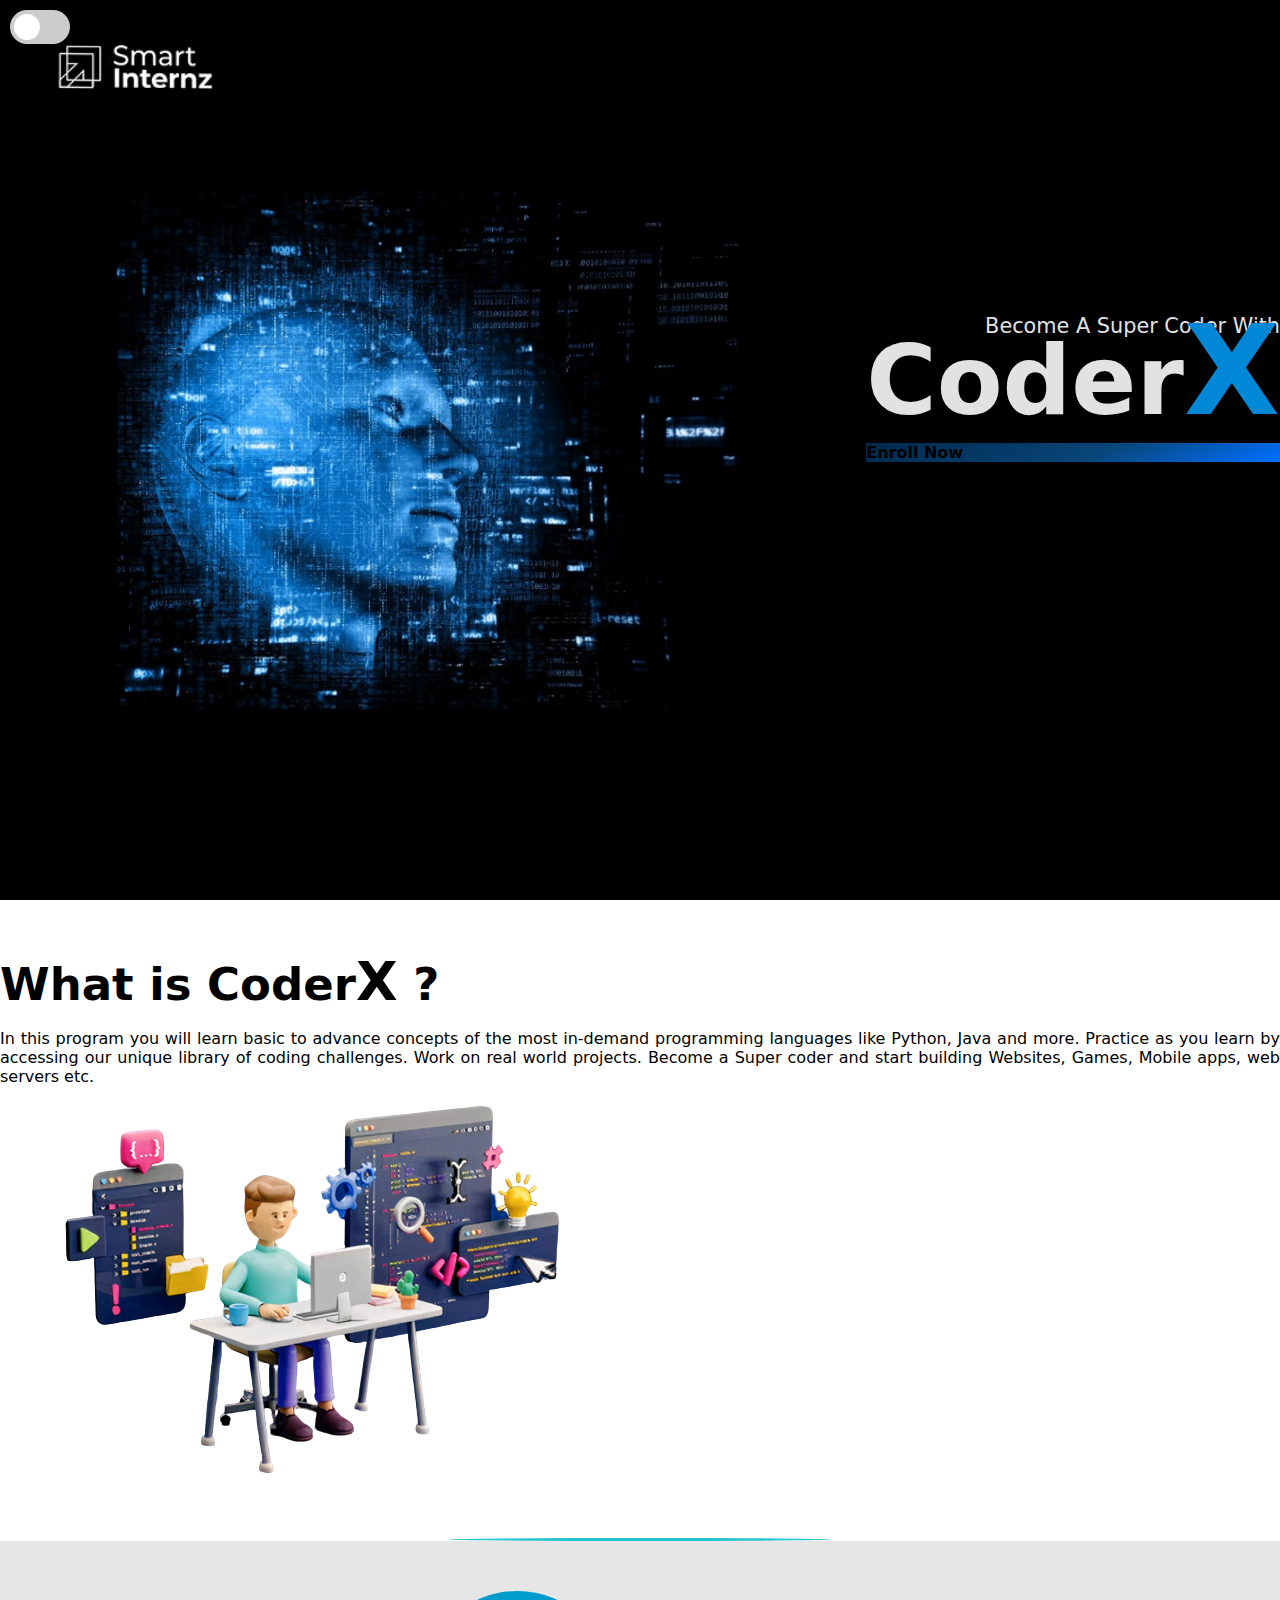
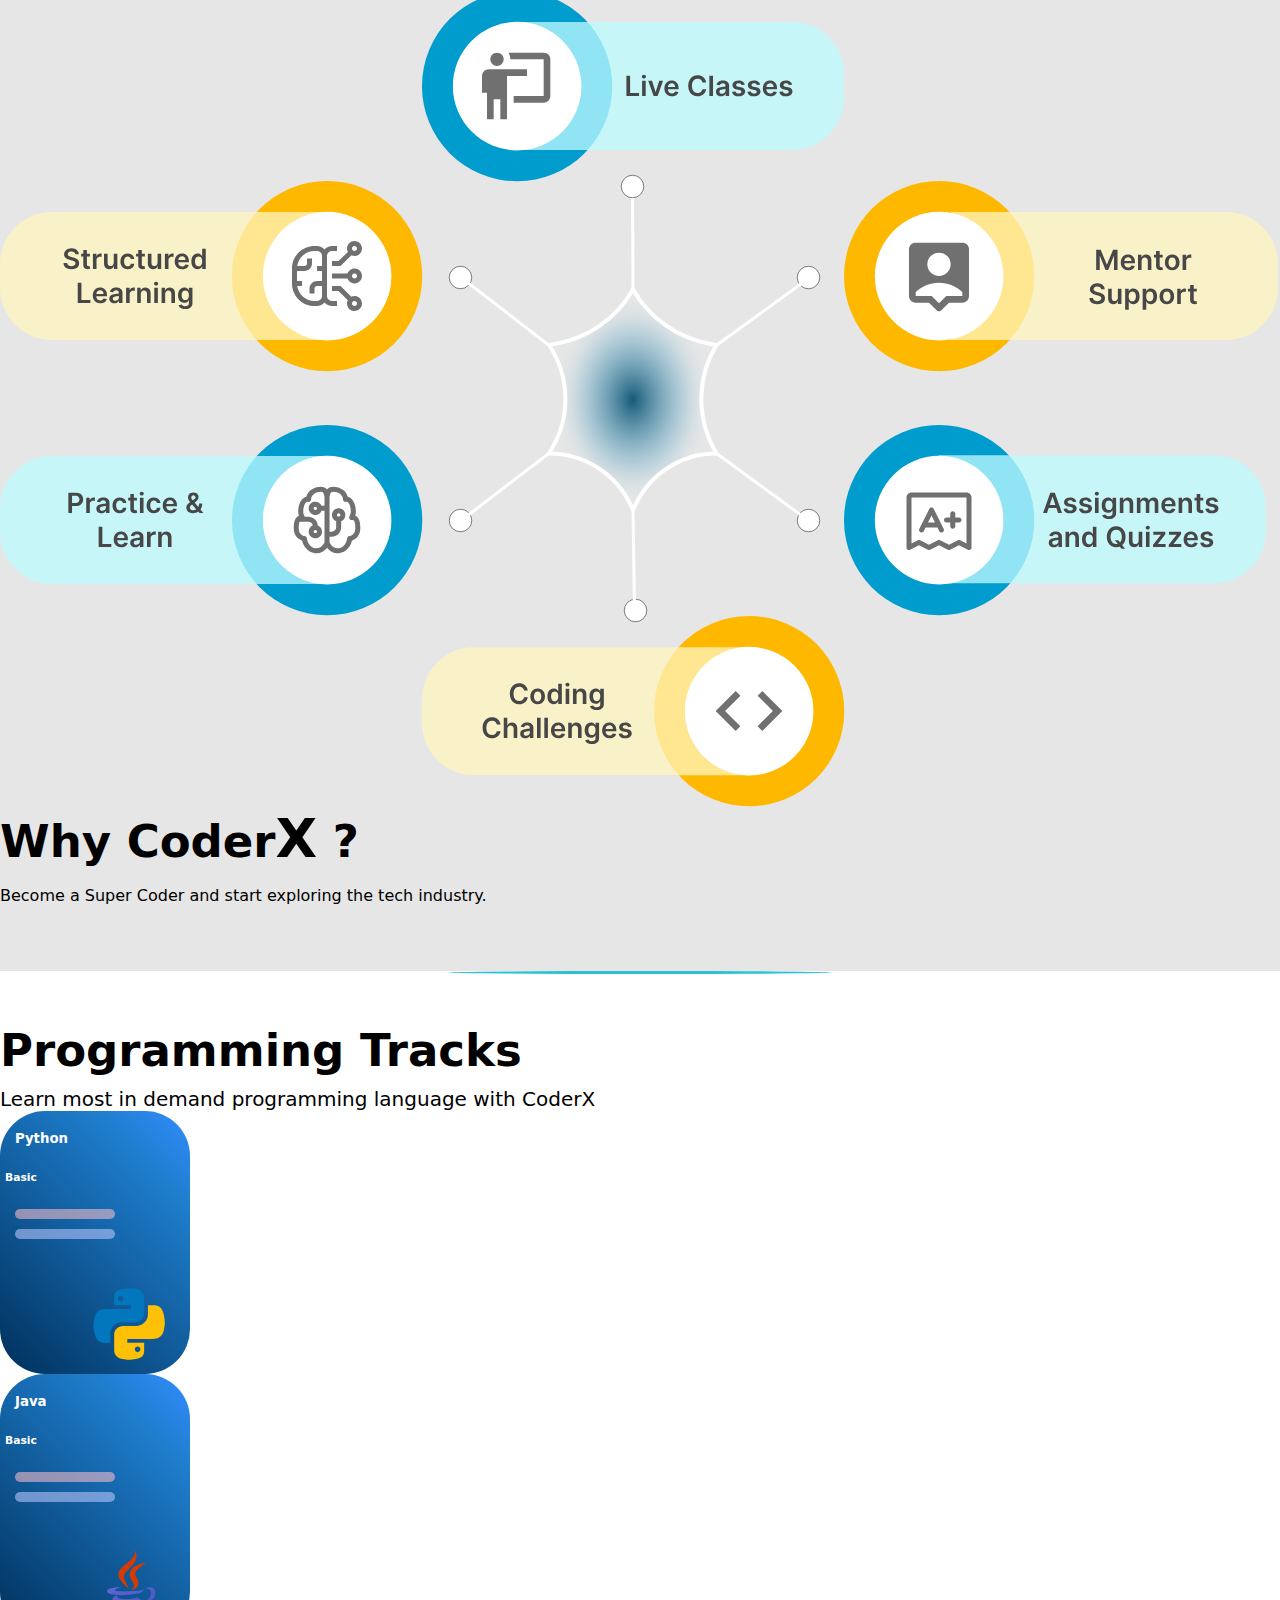
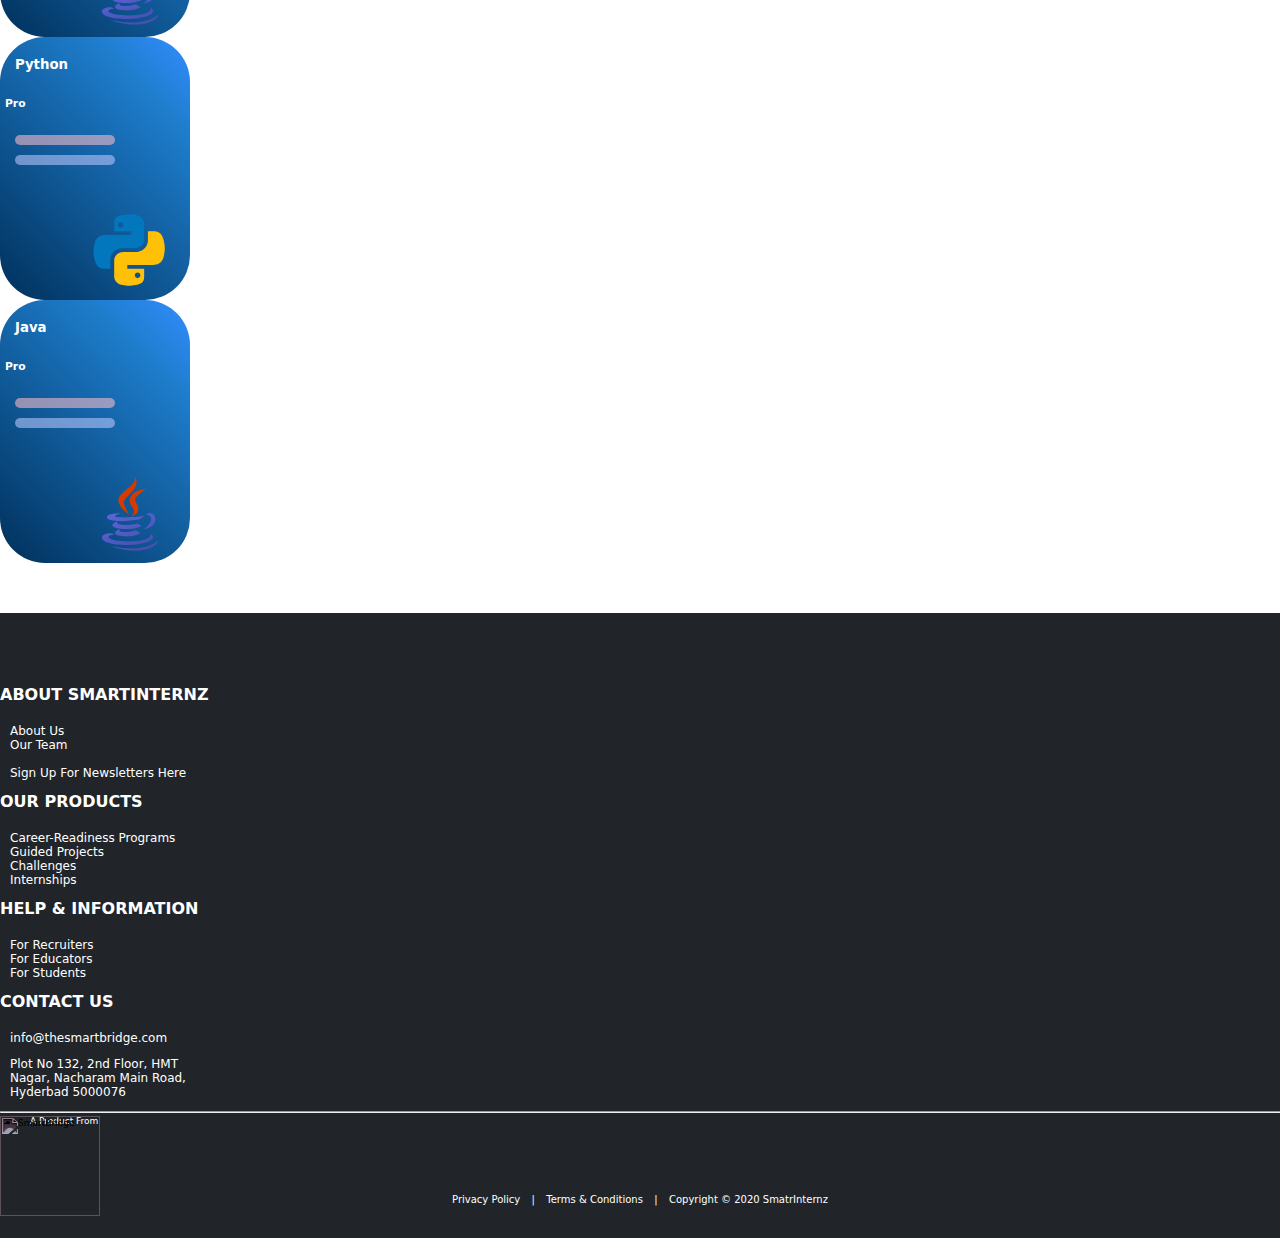
==== index.html @ c9a37583 "changes" ====
<html lang="en" id="theme" data-bs-theme="light">
<head>
    <meta charset="UTF-8">
    <link rel="shortcut icon" type="image/x-icon" href="https://smartinternz.com/assets/smartinternz.ico">

    <meta property="og:title" content="Coder X - SmartInternz" />
    <!-- <meta property="og:url" content="https://smartinternz.com/" /> -->
    <meta property="og:description" content="Project based learning and Remote internship platform">
    <meta property="og:image" content="https://smartinternz.com/assets/smartinternz_thumb.png">
    <meta http-equiv="X-UA-Compatible" content="IE=edge">
    <meta name="viewport" content="width=device-width, initial-scale=1.0">

    <link href="https://cdn.jsdelivr.net/npm/bootstrap@5.3.0-alpha1/dist/css/bootstrap.min.css" rel="stylesheet" integrity="sha384-GLhlTQ8iRABdZLl6O3oVMWSktQOp6b7In1Zl3/Jr59b6EGGoI1aFkw7cmDA6j6gD" crossorigin="anonymous">
    <link rel="stylesheet" href="style.css">
    <title>Coder X - SmartInternz</title>
</head>
<body>
    <div class="main">

        <label class="switch" style="float: right; margin: 10px;">
            <input type="checkbox"> 
            <span onclick="ChangeTheme()" class="slider round"></span>
          </label>
        <!-- Banner start -->
        <div class="banner">
            
            <div class="logos">
                <img src="assets/Smart-white.png" id="silogo" class="logo" alt="SmartInternz">
            </div>
            <div class="container">
                <div class="banner-text text-end">
                    <div class="main-sub-head">Become a super coder with </div>
                    <div class="main-head">Coder<span style="font-size: 1.3em; color: #0088d6;">X</span></div>
                    <div class="btn btn-primary banner-btn fs-5">Enroll Now</div>
                </div>
            </div>
            
        </div>
        <!-- Banner End -->

        <!-- What is coder x start -->
        <div class="what">
            <div class="container">
                <div class="row">
                    <div class="col-md-5" style="text-align: justify; margin:auto;">
                        <div class="head text-end">What is Coder<span style="font-size: 1.2em;">X</span> ?</div>
                        <div class="sub-head text-start"></div>
                            <p>In this program you will learn basic to advance concepts of the most in-demand programming languages like Python, Java and more. 
                                Practice as you learn by accessing our unique library of coding challenges. Work on real world projects. 
                                Become a Super coder and start building Websites, Games, Mobile apps, web servers etc.</p>
                    </div>
                    <div class="col-md-7 text-center">
                        <img src="assets/programmer-developer-typing-script-source-260nw-2019085646_auto_x2_colored_toned_light_ai_1-removebg-preview.png" class="img-fluid what-illu" alt="">
                    </div>
                </div>
            </div>
        </div>
        <!-- What is coder x end -->

        <!-- hr -->
        <div class="hr-line"></div>
        <!-- hr end -->

        <!-- Why Coder X start -->
        <div class="why">
           <div class="container">
                <div class="row">
                    <div class="col-md-7 text-center">
                        <img src="assets/why-circle-illu.svg" class="img-fluid why-illu" alt="">
                    </div>
                    <div class="col-md-5" style="text-align: justify; margin:auto;">
                        <div class="head text-start">Why Coder<span style="font-size: 1.2em;">X</span> ?</div>
                        <div class="sub-head text-start"></div>
                        <p>Become a Super Coder and start exploring the tech industry.</p>
                    </div>   
                </div>
           </div>
        </div>
        <!-- Why Coder X end -->

        
        <!-- hr -->
        <div class="hr-line"></div>
        <!-- hr end -->

        <!-- Programming tracks starts -->
        <div class="prog-trac">
            <div class="container">
                <div class="head text-center">Programming Tracks</div>
                <div class="sub-head text-center">Learn most in demand programming language with CoderX</div>
                <div class="row cards mt-5">
                    <div class="col-md-3 col-12">
                        <div class="trend-card card">
                            <h5 class="trend-card-title">Python</h5>
                            <h6 class="mx-2 p-b">Basic</h6>
                            <div class="body-text">
                                <div class="dummy1"></div>
                                <div class="dummy2"></div>
                            </div>
                            <div class="illu-img-div " style="text-align: right;">
                                <img src="assets/icon-python.svg" alt="" class="illu-img-trend">
                            </div>
                        </div>
                    </div>
                    <div class="col-md-3 col-12">
                        <div class="trend-card card">
                            <h5 class="trend-card-title">Java</h5>
                            <h6 class="mx-2 p-b">Basic</h6>
                            <div class="body-text">
                                <div class="dummy1"></div>
                                <div class="dummy2"></div>
                            </div>
                            <div class="illu-img-div " style="text-align: right;">
                                <img src="assets/icon-java.svg" alt="" class="illu-img-trend">
                            </div>
                        </div>
                    </div>
                    <div class="col-md-3 col-12">
                        <div class="trend-card card">
                            <h5 class="trend-card-title">Python</h5>
                            <h6 class="mx-2 p-b">Pro</h6>
                            <div class="body-text">
                                <div class="dummy1"></div>
                                <div class="dummy2"></div>
                            </div>
                            <div class="illu-img-div " style="text-align: right;">
                                <img src="assets/icon-python.svg" alt="" class="illu-img-trend">
                            </div>
                        </div>
                    </div>
                    <div class="col-md-3 col-12">
                        <div class="trend-card card">
                            <h5 class="trend-card-title">Java</h5>
                            <h6 class="mx-2 p-b">Pro</h6>
                            <div class="body-text">
                                <div class="dummy1"></div>
                                <div class="dummy2"></div>
                            </div>
                            <div class="illu-img-div " style="text-align: right;">
                                <img src="assets/icon-java.svg" alt="" class="illu-img-trend">
                            </div>
                        </div>
                    </div>
                </div>
            </div>
        </div>
                

                
            </div>
        </div>
        <!-- Programming tracks starts end-->


       
   <!-- footer -->

   <div class="footer"  id="footer-new">
    <div class="container" style="padding-top: 8vh;">

      <!-- For PC -->

      <div class="row footer-pc">
        <div class="col">
          <span class="footer-header">
            About smartinternz
          </span>

          <div class="footer-text">
            <ul>
            <li>
              <a href="#"> About us </a>
            </li>
            <li>
              <a href="#">  Our Team </a>
            </li>
            <li style="color: transparent;">.</li>
            <li>
              <a href="#" class="newsletter"> sign up for newsletters here </a>
            </li>
            </ul>
          </div>
        </div>
        <div class="col">
          <span class="footer-header">
            our products
          </span>

          <div class="footer-text">
            <ul>
            <li>
              <a href="#"> career-Readiness Programs </a>
            </li>
            <li>
              <a href="#">  Guided Projects </a>
            </li>
            <li>
              <a href="#">  Challenges  </a>
            </li>
            <li>
              <a href="#"> Internships </a>
            </li>
            </ul>
          </div>
        </div>
        <div class="col">
          <span class="footer-header">
            help & information
          </span>

          <div class="footer-text">
            <ul>
            <li>
              <a href="#"> For recruiters </a>
            </li>
            <li>
              <a href="#">  for educators </a>
            </li>
            <li>
              <a href="#"> for students </a>
            </li>
            </ul>
          </div>
        </div>
        <div class="col">
          <span class="footer-header">
            contact us
          </span>

          <div class="footer-text">
            <ul>
            <li style="text-transform: lowercase;">
              <a href="mailto:info@thesmartbridge.com"> info@thesmartbridge.com </a> 
            </li>
            <!-- <li style="color: transparent;">.</li> -->
            <li style="width: 14vw; text-align:left;">
              <p style="margin-left: -30px; color: #ffffff;"> plot no 132, 2nd floor, HMT nagar, Nacharam main road, hyderbad 5000076 </p>
            </li>
            <!-- <li style="color: transparent;">.</li> -->
            <li>
              <div class="social-media-icons">
                <div class="row">
                  <div class="col-1">
                    <a href="#"> <i class="fa-brands fa-youtube-square" aria-hidden="true" ></i> </a>
                  </div>
                  <div class="col-1">
                    <a href="#"> <i class="fa-brands fa-facebook-square" aria-hidden="true"></i> </a>
                  </div>
                  <div class="col-1">
                    <a href="#"> <i class="fa-brands fa-instagram-square" aria-hidden="true"></i> </a>
                  </div>
                  <div class="col-1">
                    <a href="#"> <i class="fa-brands fa-linkedin" aria-hidden="true"></i> </a>
                  </div>
                  <div class="col-1">
                    <a href="#"> <i class="fa-brands fa-twitter-square" aria-hidden="true"></i> </a>
                  </div>
                  <div class="col-1">
                    <a href="#"> <i class="fa-brands fa-quora"></i> </a>
                  </div>
                  <div class="col-1">
                    <a href="#"> <i class="fa-brands fa-pinterest-square" aria-hidden="true"></i> </a>
                  </div>
                </div>

              </div>
            </li>
          </ul>
        </div>
        </div>
      </div> 

    <!-- For Mobile -->
    
      <div class="footer-mobile">
        <div class="social-media-icons" style="width: 90vw; margin: auto; margin-bottom: 1rem;">
          <div class="row" style="margin: auto;">
            <div class="col">
              <a href="#"> <i class="fa-brands fa-youtube" aria-hidden="true" ></i> </a>
            </div>
            <div class="col">
              <a href="#"> <i class="fa-brands fa-facebook" aria-hidden="true"></i> </a>
            </div>
            <div class="col">
              <a href="#"> <i class="fa-brands fa-instagram"></i> </a>
            </div>
            <div class="col">
              <a href="#"> <i class="fa-brands fa-linkedin" aria-hidden="true"></i> </a>
            </div>
            <div class="col">
              <a href="#"> <i class="fa-brands fa-twitter" aria-hidden="true"></i> </a>
            </div>
            <div class="col">
              <a href="#"> <i class="fa-brands fa-quora"></i> </a>
            </div>
            <div class="col">
              <a href="#"> <i class="fa-brands fa-pinterest" aria-hidden="true"></i> </a>
            </div>
          </div>

        </div>
        <button class="accordion" style="background: transparent;"><span class="footer-header">
          About smartinternz
        </span></button>
          <div class="panel" style="background: transparent;">
            <div class="footer-text">
              <ul>
                <li>
                  <a href="#"> About us </a>
                </li>
                <li>
                  <a href="#">  Our Team </a>
                </li>
                <li>
                  <a href="#" class="newsletter"> sign up for newsletters here </a>
                </li>
              </ul>
            </div>
          </div>

        <button class="accordion" style="background: transparent;">
          <span class="footer-header">
            our products
          </span>
        </button>
          <div class="panel" style="background: transparent;">
            <div class="footer-text">
              <ul>
                <li>
                  <a href="#"> career-Readiness Programs </a>
                </li>
                <li>
                  <a href="#">  Guided Projects </a>
                </li>
                <li>
                  <a href="#">  Challenges  </a>
                </li>
                <li>
                  <a href="#"> Internships </a>
                </li>
              </ul>
            </div>
          </div>

        <button class="accordion" style="background: transparent;">
          <span class="footer-header">
            help & information
          </span>
        </button>
          <div class="panel" style="background: transparent;">
            <div class="footer-text">
              <ul>
                <li>
                  <a href="#"> For recruiters </a>
                </li>
                <li>
                  <a href="#">  for educators </a>
                </li>
                <li>
                  <a href="#"> f.a.q. </a>
                </li>
              </ul>
            </div>
          </div>

        <button class="accordion" style="background: transparent;">
          <span class="footer-header">
            contact us
          </span>
        </button>
          <div class="panel" style="background: transparent;">
            <div class="footer-text">
              <ul>
                <li style="text-transform: lowercase;">
                  <a href="mailto:info@thesmartbridge.com"> info@thesmartbridge.com </a> 
                </li>
                <li style="color: transparent;">.</li>
                <li style="text-align:left;">
                  <p style="margin-left: -40px;"> plot no 132, 2nd floor, HMT nagar, Nacharam main road, hyderbad 5000076 </p>
                </li>
                <li style="color: transparent;">.</li>
              </ul>
            </div>
          </div>
      </div>   



    <hr width="100%" style="color:#ffffff;">
    <div class="sub-footer">
      <div class="row">
        <div class="col footer-logo">
          <span style="position: absolute; margin-left: 30px;"> A Product From </span>
         <img src="assets/smartbridge-White.svg" alt="SmartBridge" class="mt-4" width="100px">
        </div>

        <div class="sub-footer-text">
          <p>
          <a href="#"> Privacy Policy </a> &ensp; | &ensp; <a href="#"> Terms & Conditions </a> &ensp; | &ensp; <span style="color: white;">Copyright © 2020 SmatrInternz  </span>
          </p>
        </div>
      </div>
        
            
    </div>
  </div>
  </div>
  




  <!-- Footer end -->



    </div>




    <script src="https://cdn.jsdelivr.net/npm/bootstrap@5.3.0-alpha1/dist/js/bootstrap.bundle.min.js" integrity="sha384-w76AqPfDkMBDXo30jS1Sgez6pr3x5MlQ1ZAGC+nuZB+EYdgRZgiwxhTBTkF7CXvN" crossorigin="anonymous"></script>

    <script>

            

           function ChangeTheme() {
            var element = document.getElementById("theme");
            const currentText = element.getAttribute('data-bs-theme');
                if (currentText === 'dark') {
                    element.setAttribute('data-bs-theme', 'light');
                } else {
                    element.setAttribute('data-bs-theme', 'dark');
                }

                // var element = document.getElementById("silogo");
                // const forLogo = element.getAttribute('src');
                // if (forLogo === 'assets/Smart.png') {
                //     element.setAttribute('src', 'assets/Smart-white.png');
                // } else {
                //     element.setAttribute('src', 'assets/Smart.png');
                // }

            };
        
        </script>
</body>
</html>
---- style.css ----
* {
    -webkit-font-smoothing: subpixel-antialiased;
  }
  
  html {
    scroll-behavior: smooth;
  }
  
  /* try arial, mont serrit*/
  body {
    margin: 0 auto;
    overflow-x: hidden;
    font-family: system-ui, -apple-system, BlinkMacSystemFont, 'Segoe UI', Roboto, Oxygen, Ubuntu, Cantarell, 'Open Sans', 'Helvetica Neue', sans-serif;
  }
  
  /* common  */
  
  .head {
    font-size: 45px;
    /* color: #132356; */
    font-weight: 700;
    /* text-transform: capitalize; */
    /* max-width: 80%; */
    margin: auto;
  }
  
  .sub-head {
    font-size: 20px;
    /* color: #132356; */
    font-weight: 500;
    margin-top: 10px;
  }
  
  p {
    /* color: #132356; */
  }
  
  .body-text {
    font-size: 1.2rem;
  }
  
  .no-pc {
    display: none;
  }
  
  .hr-line{
    width: 30%;
    height: 3px;
    background-color: #15becfeb;
    margin: auto;
    border-radius: 50%;
  }
  
  
  /* text animation */
  .reveal {
    position: relative;
    opacity: 0;
  }
  
  .reveal.active {
    opacity: 1;
  }
  
  .active.fade-bottom {
    animation: fade-bottom 0.5s ease-in;
  }
  
  .active.fade-left {
    animation: fade-left 0.5s ease-in;
  }
  
  .active.fade-right {
    animation: fade-right 0.5s ease-in;
  }
  
  @keyframes fade-bottom {
    0% {
      transform: translateY(50px);
      opacity: 0;
    }
  
    100% {
      transform: translateY(0);
      opacity: 1;
    }
  }
  
  @keyframes fade-left {
    0% {
      transform: translateX(-100px);
      opacity: 0;
    }
  
    100% {
      transform: translateX(0);
      opacity: 1;
    }
  }
  
  @keyframes fade-right {
    0% {
      transform: translateX(100px);
      opacity: 0;
    }
  
    100% {
      transform: translateX(0);
      opacity: 1;
    }
  }

  /* text animation end */
  
  /* common end */

  /* Theme slider start */
  
  .switch {
    /* position: relative; */
    display: inline-block;
    width: 60px;
    height: 34px;
    position: fixed;
  }
  
  .switch input { 
    opacity: 0;
    width: 0;
    height: 0;
  }
  
  .slider {
    position: absolute;
    cursor: pointer;
    top: 0;
    left: 0;
    right: 0;
    bottom: 0;
    background-color: #ccc;
    -webkit-transition: .4s;
    transition: .4s;
  }
  
  .slider:before {
    position: absolute;
    content: "";
    height: 26px;
    width: 26px;
    left: 4px;
    bottom: 4px;
    background-color: white;
    -webkit-transition: .4s;
    transition: .4s;
  }
  
  input:checked + .slider {
    background-color: #2196F3;
  }
  
  input:focus + .slider {
    box-shadow: 0 0 1px #2196F3;
  }
  
  input:checked + .slider:before {
    -webkit-transform: translateX(26px);
    -ms-transform: translateX(26px);
    transform: translateX(26px);
  }
  
  /* Rounded sliders */
  .slider.round {
    border-radius: 34px;
  }
  
  .slider.round:before {
    border-radius: 50%;
  }


  /* Theme slider end */



  /* Banner */

.banner{
  height: 100vh;
  background: url('assets/banner.jpg');
  background-position: left;
  background-size: contain;
  background-repeat: no-repeat;
  background-color: black;
}

.banner-text{
  float: right;
  margin-top: 20vh;
}

.logo{
  width: 10em;
  margin: 45px 55px;
}
  
.main-head {
    font-size: 6em;
    font-weight: bold;
    margin-top: -40px;
    text-transform: capitalize;
    color: #e2e2e2;
  }
  
  .main-sub-head {
    font-size: 1.3em;
    text-transform: capitalize;
    text-align: right;
    color: #e2e2e2;

  }

  .banner-btn{
    background: linear-gradient(155deg, rgba(0,41,77,1) 0%, rgba(9,70,121,1) 56%, rgba(0,112,255,1) 100%);
    border: none;
    font-weight: 600;
  }

  .banner-btn:hover{
    background: linear-gradient(155deg, rgb(0, 32, 59) 0%, rgb(8, 58, 99) 56%, rgb(1, 86, 197) 100%);
    border: none;
  }

  /* Banner end */



  /* What is coderX */

  .what{
    padding: 50px 0px 50px 0px;
  }

  .what-illu{
    /* max-width: 45em; */
    margin-top: 0px;
  }

  /* What is coderX end */



  /* Why coderX start */

  .why{
    padding: 50px 0px 50px 0px;
    background-color: #52525225;
  }
  .why-illu{
    /* max-width: 60%; */
  }

  /* Why coderX start end */




  /* Programming tracks starts  */
  .prog-trac{
    padding: 50px 0px 50px 0px;
  }

  
  .trend-card {
    width: 180px;
    padding: 5px;
    border-radius: 45px !important;
    border: none;
    background: rgb(0,48,91);
    background: -moz-linear-gradient(45deg, rgba(0,48,91,1) 0%, rgba(30,125,204,1) 78%, rgba(51,141,255,1) 100%);
    background: -webkit-linear-gradient(45deg, rgba(0,48,91,1) 0%, rgba(30,125,204,1) 78%, rgba(51,141,255,1) 100%);
    background: linear-gradient(45deg, rgba(0,48,91,1) 0%, rgba(30,125,204,1) 78%, rgba(51,141,255,1) 100%);
    filter: progid:DXImageTransform.Microsoft.gradient(startColorstr="#00305b",endColorstr="#338dff",GradientType=1);
    overflow: hidden;
  }

  .trend-card-title {
    color: #ffffff;
    margin-left: 10px;
    margin-top: 15px;
  }

  .p-b{
    color: #ffffff;
  }

  .dummy1 {
    width: 100px;
    height: 10px;
    margin-left: 10px;
    background-color: rgba(255, 192, 203, 0.562);
    border-radius: 20px;
  }

  .dummy2 {
    width: 100px;
    height: 10px;
    margin-left: 10px;
    background-color: rgba(192, 201, 255, 0.562);
    border-radius: 20px;
    margin-top: 10px;
  }

  .illu-img-trend {
    max-width: 90px;
    height: 100px;
    /* max-height: 100px; */
    margin-top: 25px;
    margin-bottom: -15px;
    /* margin-right: 15px !important; */
  }

  .illu-img-div{
    padding: 10px ;
  }

  /* Programming tracks starts end*/

  
/* Footer */
.footer {
  padding: 0px 0px 20px 0px;
  background-color: #212529;
}


/* .footer{
  background-color: #EFEFEF;
} */

.footer-header{
  /* font-family: 'Open Sans'; */
  font-weight: 600;
  font-size: 16px;
  text-transform: uppercase;
  color: #ffffff;
}

.footer-text{
  /* font-family: 'Open Sans'; */
  font-weight: 400;
  font-size: 12px;
  text-transform: capitalize;
  color: #ffffff;
  text-align: left;
  margin-top: 20px;
  text-decoration: none;

}

.footer-text ul{
  list-style-type: none;
}

.footer-text a{
  color: #ffffff;
  text-decoration: none;

}

.footer-text li::before {
  content: '';
  margin-left: -30px;
}

.footer-text a:hover{
  text-decoration: none;
  color: #6986b1;
}

.social-media-icons{
  margin-left: -30px;
  width: 20vw;
}


.social-media-icons i{
  font-size: 1.4rem;
  color: #c7c7c7;
}

.social-media-icons i:hover{
  color: #ffffff;
}

.footer-logo{
  /* font-family: 'Open Sans'; */
  font-weight: 400;
  font-size: 9px;
  text-transform: capitalize;
  color: #ffffff;
  margin-top: -5px;
}

.footer-logo > img{
  filter: invert(100%) sepia(69%) saturate(56%) hue-rotate(265deg) brightness(117%) contrast(100%);
}

/* .sub-footer-mid{
 justify-content: center;
 align-items: center;
 margin-top: -5px;
} */

.sub-footer-text{
  /* font-family: 'Open Sans'; */
  font-weight: 400;
  font-size: 10px;
  line-height: 170%;
  text-transform: capitalize;
  color: #ffffff !important;
  text-align: center;
  margin-top: -35px;
  /* padding-bottom: 10px; */
  text-decoration: none;

}

.sub-footer-text a{
  color: #ffffff;
  text-decoration: none;

}

.sub-footer-text a:hover{
  text-decoration: none;
  color: #e2efff;
}

.navbar-toggler{
  border: none !important;
}

.navbar-collapse{
  background: #ffffff;
  background-size: contain;
}

.footer-mobile{
  display: none;
}

.only-for-mobile{
  display: none;
}





  

@media screen and (max-width: 770px){
  

  .footer-pc{
      display: none !important;
  }

  .footer-mobile{
      display: block;
  }

}
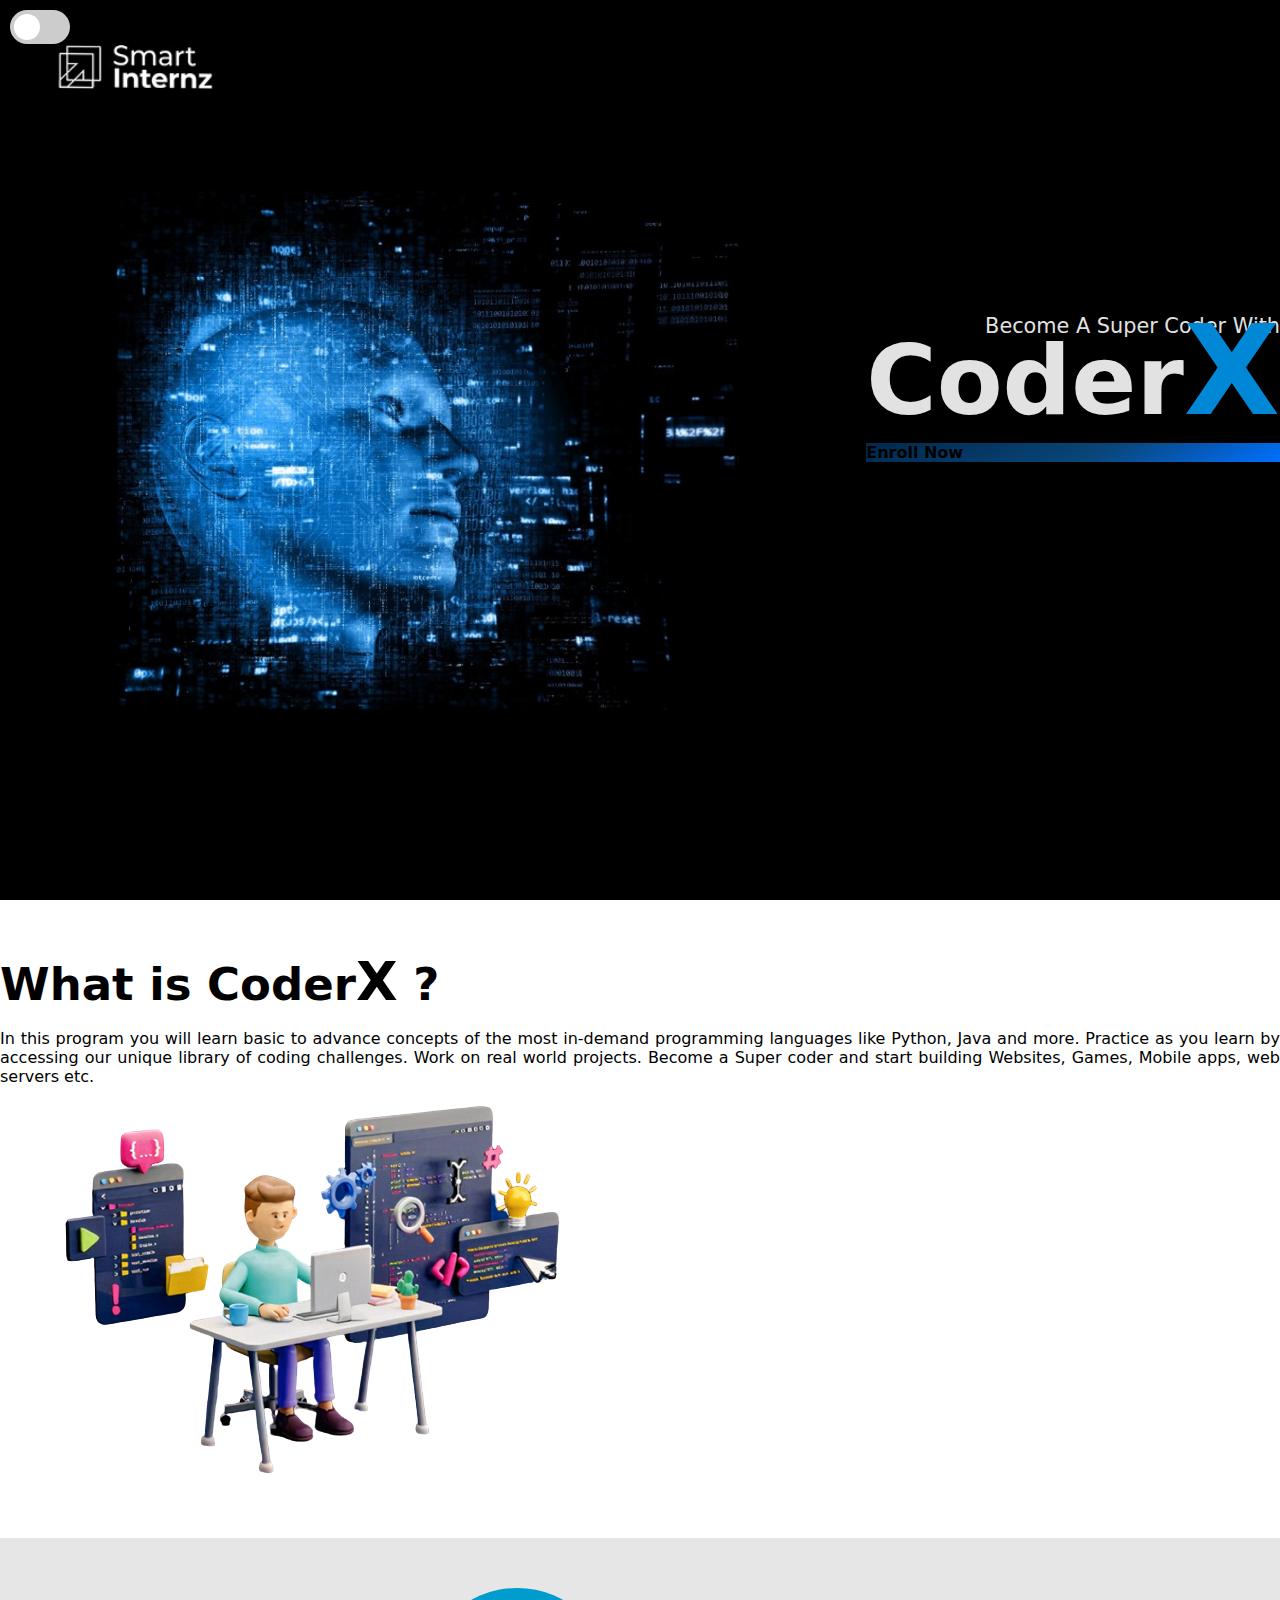
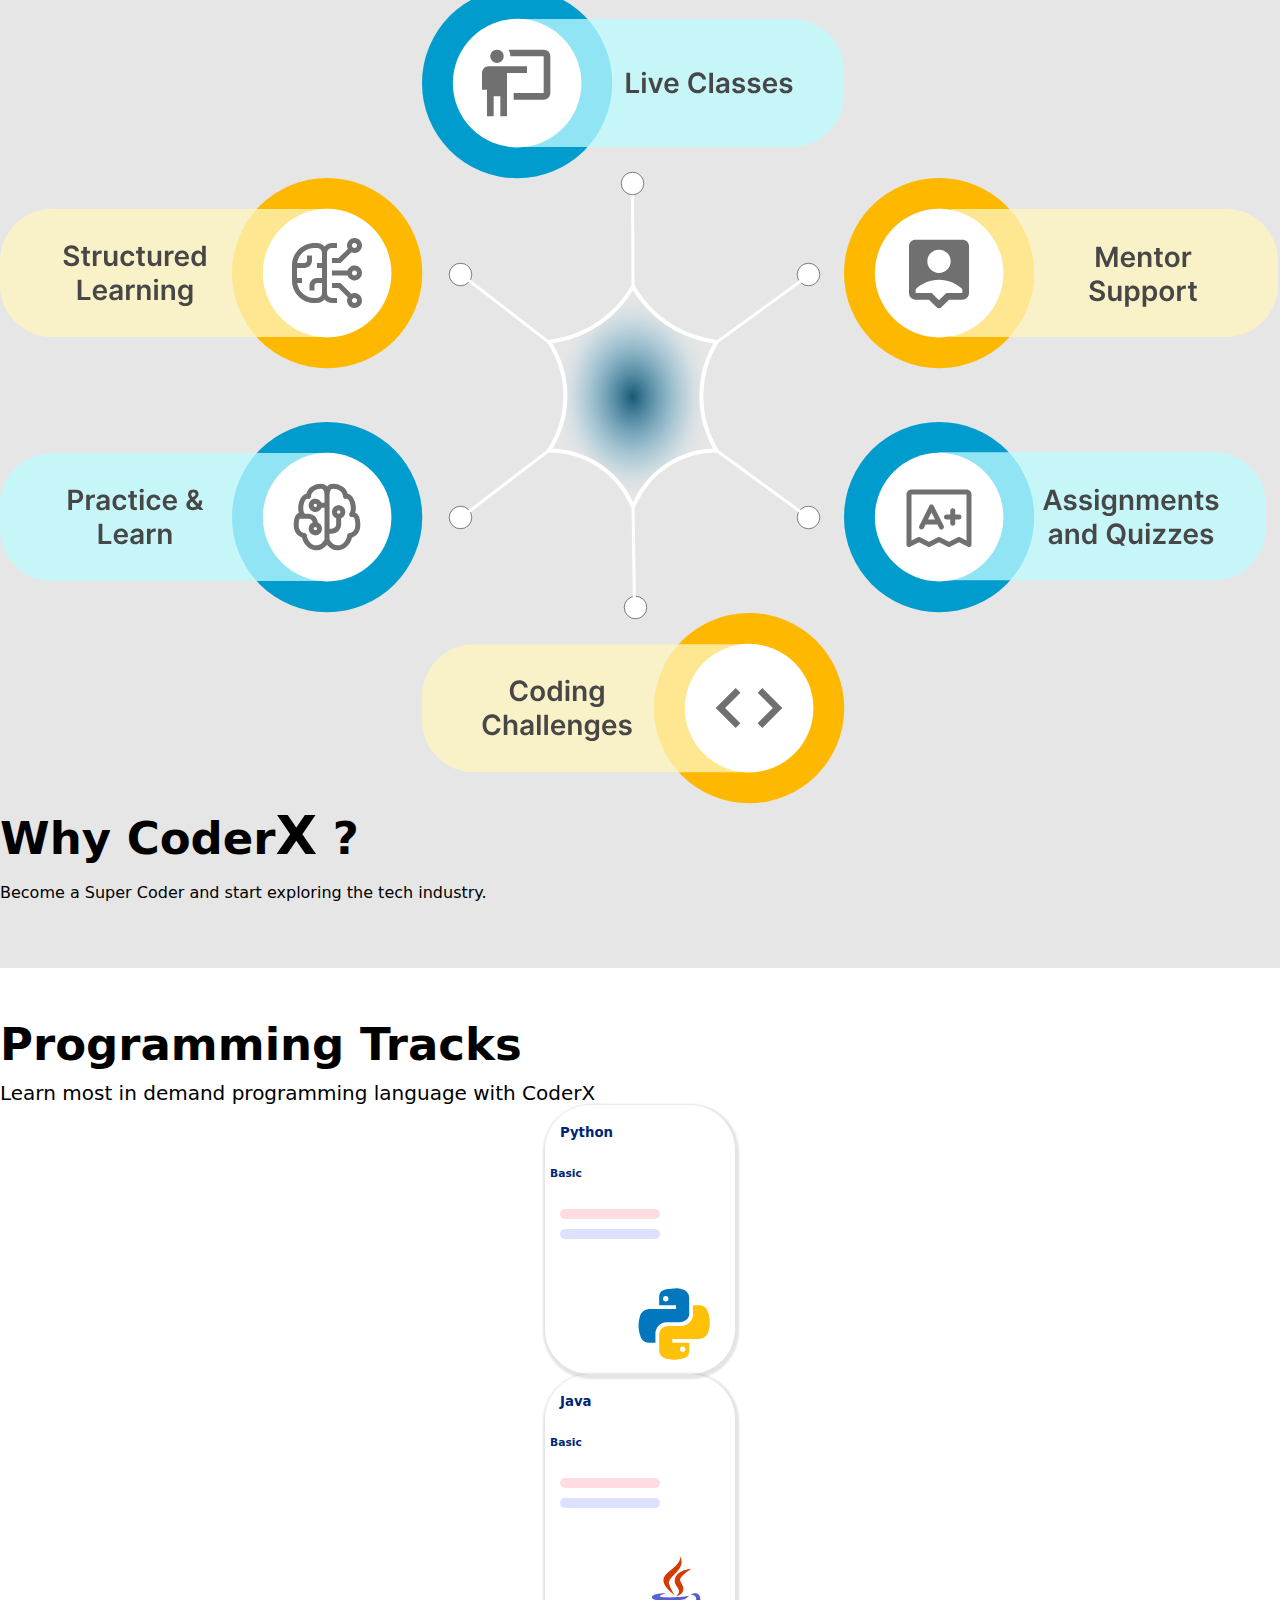
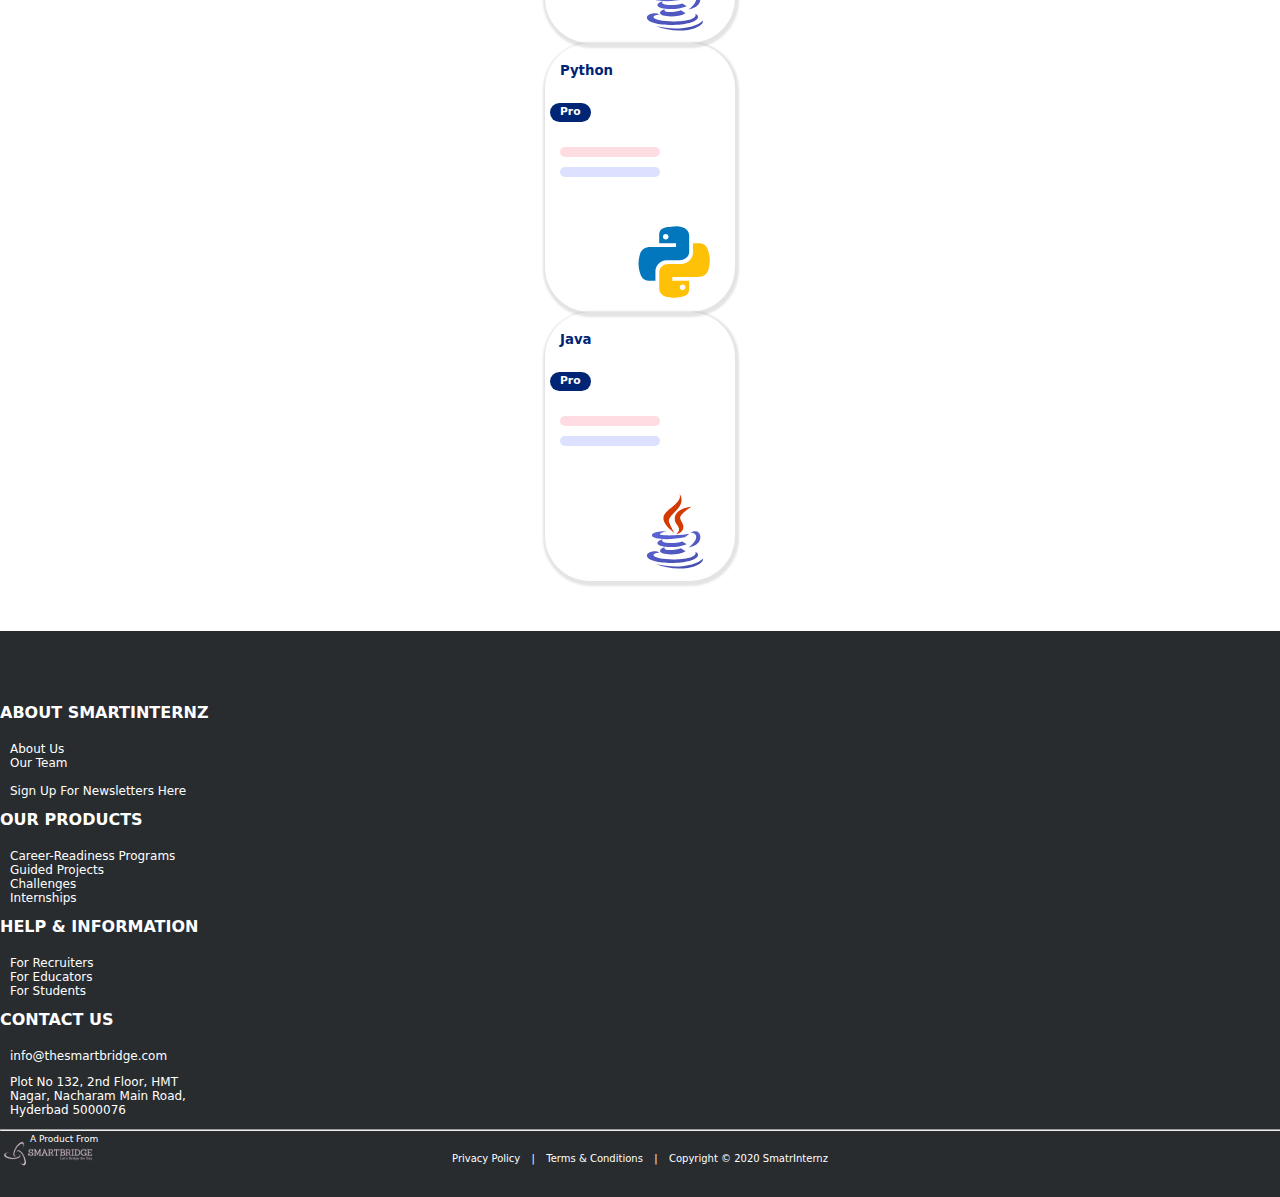
==== commit aa50b1a8: "changes" ====
--- a/index.html
+++ b/index.html
@@ -1,4 +1,4 @@
-<html lang="en" id="theme" data-bs-theme="light">
+<html lang="en" id="theme" data-bs-theme="dark">
 <head>
     <meta charset="UTF-8">
     <link rel="shortcut icon" type="image/x-icon" href="https://smartinternz.com/assets/smartinternz.ico">
@@ -118,7 +118,7 @@
                     <div class="col-md-3 col-12">
                         <div class="trend-card card">
                             <h5 class="trend-card-title">Python</h5>
-                            <h6 class="mx-2 p-b">Pro</h6>
+                            <h6 class="mx-2 p-b pro">Pro</h6>
                             <div class="body-text">
                                 <div class="dummy1"></div>
                                 <div class="dummy2"></div>
@@ -131,7 +131,7 @@
                     <div class="col-md-3 col-12">
                         <div class="trend-card card">
                             <h5 class="trend-card-title">Java</h5>
-                            <h6 class="mx-2 p-b">Pro</h6>
+                            <h6 class="mx-2 p-b pro">Pro</h6>
                             <div class="body-text">
                                 <div class="dummy1"></div>
                                 <div class="dummy2"></div>
--- a/style.css
+++ b/style.css
@@ -50,6 +50,7 @@
     background-color: #15becfeb;
     margin: auto;
     border-radius: 50%;
+    display: none;
   }
   
   
@@ -276,22 +277,40 @@
     padding: 5px;
     border-radius: 45px !important;
     border: none;
-    background: rgb(0,48,91);
-    background: -moz-linear-gradient(45deg, rgba(0,48,91,1) 0%, rgba(30,125,204,1) 78%, rgba(51,141,255,1) 100%);
+    margin: auto;
+    /* background: rgb(255, 255, 255); */
+    /* background: -moz-linear-gradient(45deg, rgba(0,48,91,1) 0%, rgba(30,125,204,1) 78%, rgba(51,141,255,1) 100%);
     background: -webkit-linear-gradient(45deg, rgba(0,48,91,1) 0%, rgba(30,125,204,1) 78%, rgba(51,141,255,1) 100%);
     background: linear-gradient(45deg, rgba(0,48,91,1) 0%, rgba(30,125,204,1) 78%, rgba(51,141,255,1) 100%);
     filter: progid:DXImageTransform.Microsoft.gradient(startColorstr="#00305b",endColorstr="#338dff",GradientType=1);
-    overflow: hidden;
+    overflow: hidden; */
+
+    box-shadow: 1px 2px 2px 3px #42424225;
   }
 
   .trend-card-title {
-    color: #ffffff;
+    color: #002575;
     margin-left: 10px;
     margin-top: 15px;
   }
 
   .p-b{
+    color: #002575;
+    /* padding-left: 10px;
+    padding-right: 10px; */
+    padding-top: 2px;
+    padding-bottom: 4px;
+  }
+
+  .pro{
+    background-color: #002575;
     color: #ffffff;
+    width: max-content;
+    padding-left: 10px;
+    padding-right: 10px;
+    /* padding-top: 2px;
+    padding-bottom: 4px; */
+    border-radius: 10px;
   }
 
   .dummy1 {
@@ -330,7 +349,8 @@
 /* Footer */
 .footer {
   padding: 0px 0px 20px 0px;
-  background-color: #212529;
+  background-color: #282C2F;
+  /* border-top: 0.1px solid #474747; */
 }
 
 
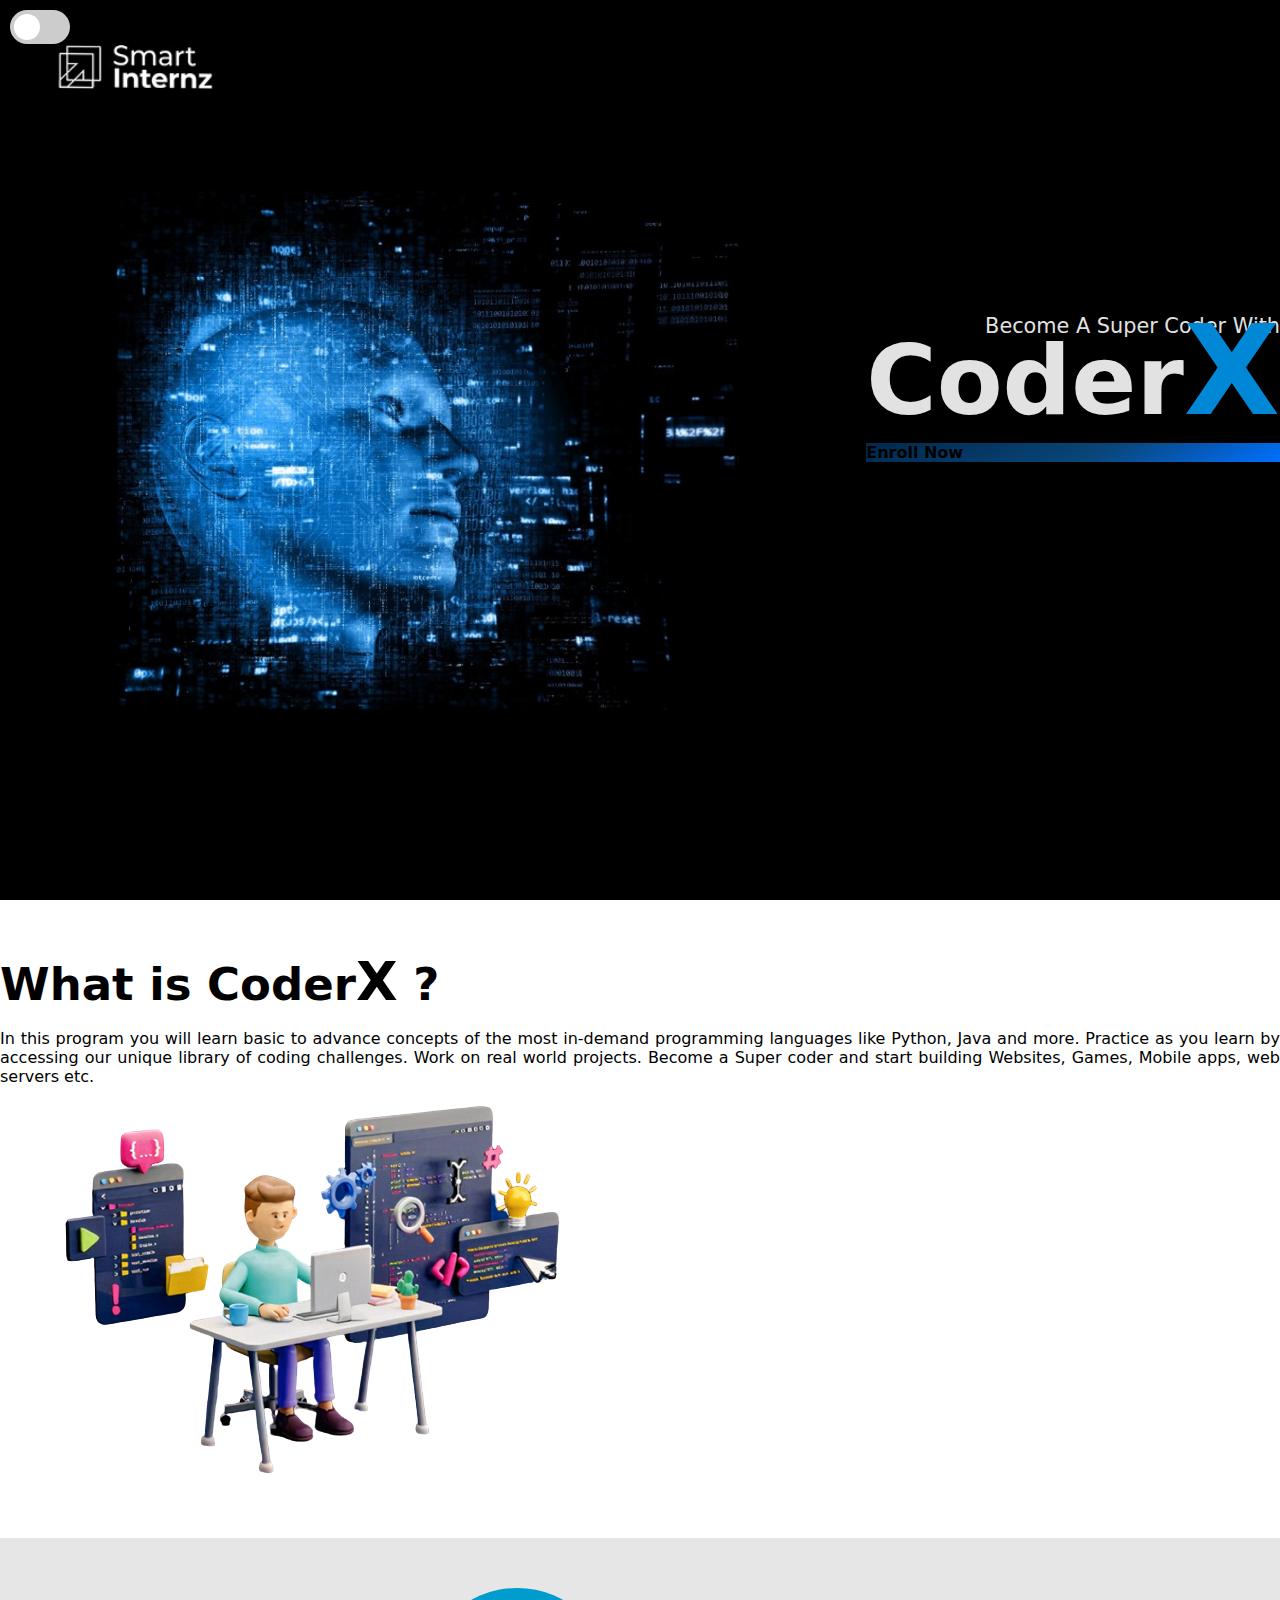
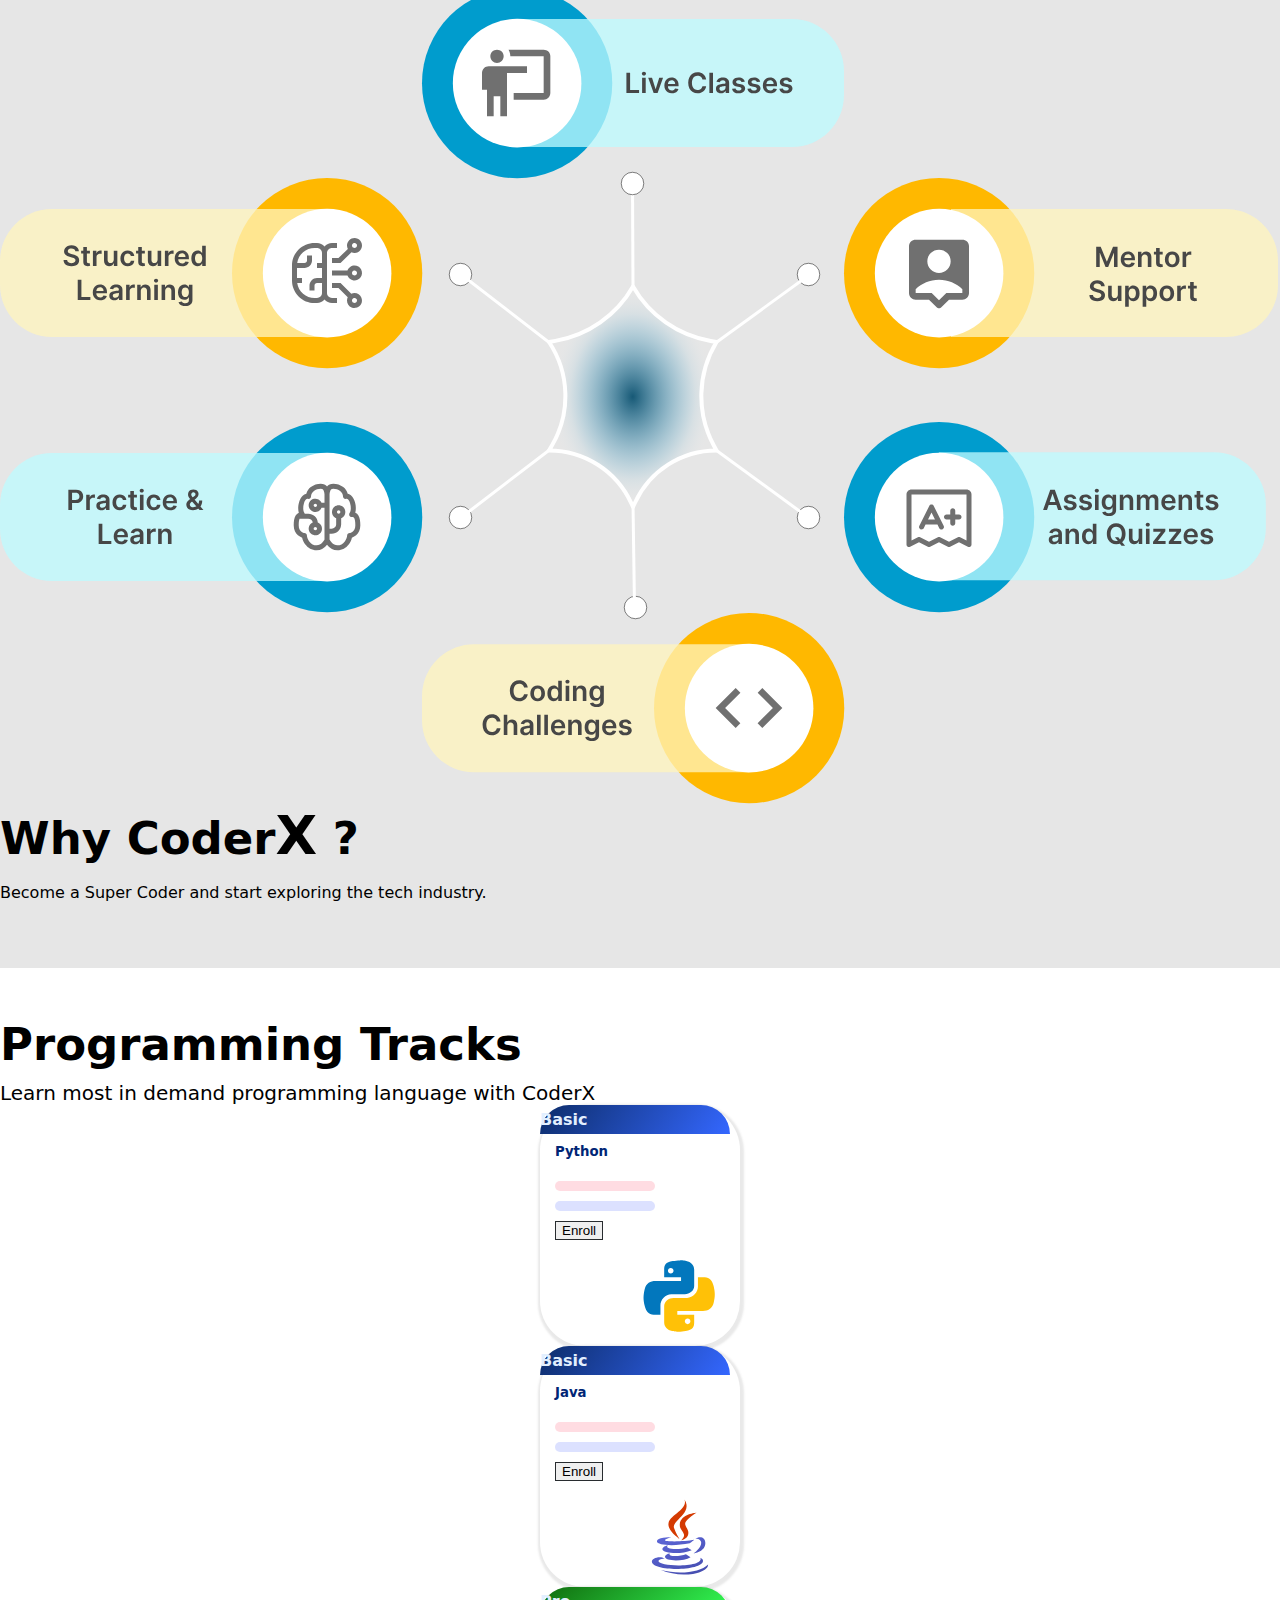
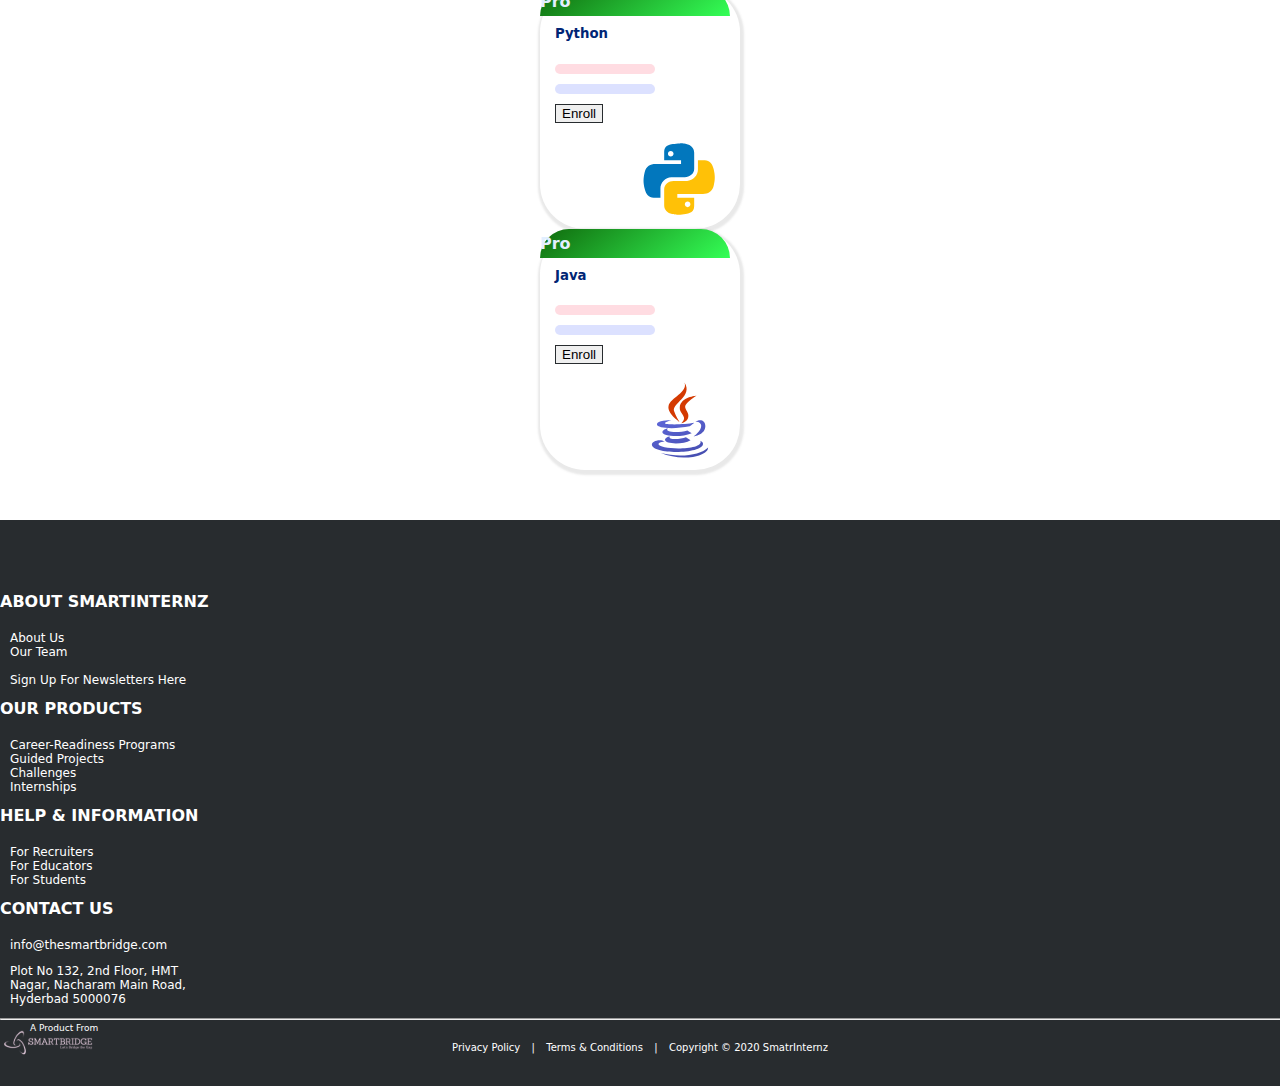
==== commit d2846848: "changes" ====
--- a/index.html
+++ b/index.html
@@ -91,52 +91,60 @@
                 <div class="row cards mt-5">
                     <div class="col-md-3 col-12">
                         <div class="trend-card card">
+                            <div class="basic-title text-center">Basic</div>
                             <h5 class="trend-card-title">Python</h5>
-                            <h6 class="mx-2 p-b">Basic</h6>
+
                             <div class="body-text">
                                 <div class="dummy1"></div>
                                 <div class="dummy2"></div>
                             </div>
                             <div class="illu-img-div " style="text-align: right;">
+                                <button class="btn btn-pb-enroll" style="float: left;">Enroll</button>
                                 <img src="assets/icon-python.svg" alt="" class="illu-img-trend">
                             </div>
                         </div>
                     </div>
                     <div class="col-md-3 col-12">
                         <div class="trend-card card">
+                            <div class="basic-title text-center">Basic</div>
                             <h5 class="trend-card-title">Java</h5>
-                            <h6 class="mx-2 p-b">Basic</h6>
+
                             <div class="body-text">
                                 <div class="dummy1"></div>
                                 <div class="dummy2"></div>
                             </div>
                             <div class="illu-img-div " style="text-align: right;">
+                              <button class="btn btn-pb-enroll" style="float: left;">Enroll</button>
                                 <img src="assets/icon-java.svg" alt="" class="illu-img-trend">
                             </div>
                         </div>
                     </div>
                     <div class="col-md-3 col-12">
                         <div class="trend-card card">
+                            <div class="pro-title text-center">Pro</div>
                             <h5 class="trend-card-title">Python</h5>
-                            <h6 class="mx-2 p-b pro">Pro</h6>
+                            <!-- <h6 class="mx-2 p-b pro">Pro</h6> -->
                             <div class="body-text">
                                 <div class="dummy1"></div>
                                 <div class="dummy2"></div>
                             </div>
                             <div class="illu-img-div " style="text-align: right;">
+                                <button class="btn btn-pb-enroll" style="float: left;">Enroll</button>
                                 <img src="assets/icon-python.svg" alt="" class="illu-img-trend">
                             </div>
                         </div>
                     </div>
                     <div class="col-md-3 col-12">
-                        <div class="trend-card card">
+                        <div class="trend-card card pro-card">
+                            <div class="pro-title text-center">Pro</div>
                             <h5 class="trend-card-title">Java</h5>
-                            <h6 class="mx-2 p-b pro">Pro</h6>
+                            <!-- <h6 class="mx-2 p-b pro">Pro</h6> -->
                             <div class="body-text">
                                 <div class="dummy1"></div>
                                 <div class="dummy2"></div>
                             </div>
                             <div class="illu-img-div " style="text-align: right;">
+                              <button class="btn btn-pb-enroll" style="float: left;">Enroll</button>
                                 <img src="assets/icon-java.svg" alt="" class="illu-img-trend">
                             </div>
                         </div>
--- a/style.css
+++ b/style.css
@@ -273,19 +273,19 @@
 
   
   .trend-card {
-    width: 180px;
+    width: 190px;
     padding: 5px;
     border-radius: 45px !important;
     border: none;
     margin: auto;
-    /* background: rgb(255, 255, 255); */
+    background: rgb(255, 255, 255);
     /* background: -moz-linear-gradient(45deg, rgba(0,48,91,1) 0%, rgba(30,125,204,1) 78%, rgba(51,141,255,1) 100%);
     background: -webkit-linear-gradient(45deg, rgba(0,48,91,1) 0%, rgba(30,125,204,1) 78%, rgba(51,141,255,1) 100%);
     background: linear-gradient(45deg, rgba(0,48,91,1) 0%, rgba(30,125,204,1) 78%, rgba(51,141,255,1) 100%);
     filter: progid:DXImageTransform.Microsoft.gradient(startColorstr="#00305b",endColorstr="#338dff",GradientType=1);
     overflow: hidden; */
 
-    box-shadow: 1px 2px 2px 3px #42424225;
+    box-shadow: 1px 2px 2px 3px #66666625;
   }
 
   .trend-card-title {
@@ -300,6 +300,10 @@
     padding-right: 10px; */
     padding-top: 2px;
     padding-bottom: 4px;
+  }
+
+  .btn-pb-enroll{
+    border: 0.3px solid #282C2F;
   }
 
   .pro{
@@ -311,6 +315,34 @@
     /* padding-top: 2px;
     padding-bottom: 4px; */
     border-radius: 10px;
+  }
+
+  .pro-title{
+    padding-top: 5px;
+    padding-bottom: 5px;
+    border-radius: 45px 45px 0px 0px;
+    width: inherit;
+    margin: -5px;
+    font-weight: bold;
+    color: #e2efff;
+    background: rgb(16,106,13);
+    background: -moz-linear-gradient(142deg, rgba(16,106,13,1) 0%, rgba(52,255,86,1) 100%);
+    background: -webkit-linear-gradient(142deg, rgba(16,106,13,1) 0%, rgba(52,255,86,1) 100%);
+    background: linear-gradient(142deg, rgba(16,106,13,1) 0%, rgba(52,255,86,1) 100%);
+  }
+
+  .basic-title{
+    padding-top: 5px;
+    padding-bottom: 5px;
+    border-radius: 45px 45px 0px 0px;
+    width: inherit;
+    margin: -5px;
+    font-weight: bold;
+    color: #e2efff;
+    background: rgb(13,45,106);
+    background: -moz-linear-gradient(124deg, rgba(13,45,106,1) 0%, rgba(52,103,255,1) 100%);
+    background: -webkit-linear-gradient(124deg, rgba(13,45,106,1) 0%, rgba(52,103,255,1) 100%);
+    background: linear-gradient(124deg, rgba(13,45,106,1) 0%, rgba(52,103,255,1) 100%);
   }
 
   .dummy1 {
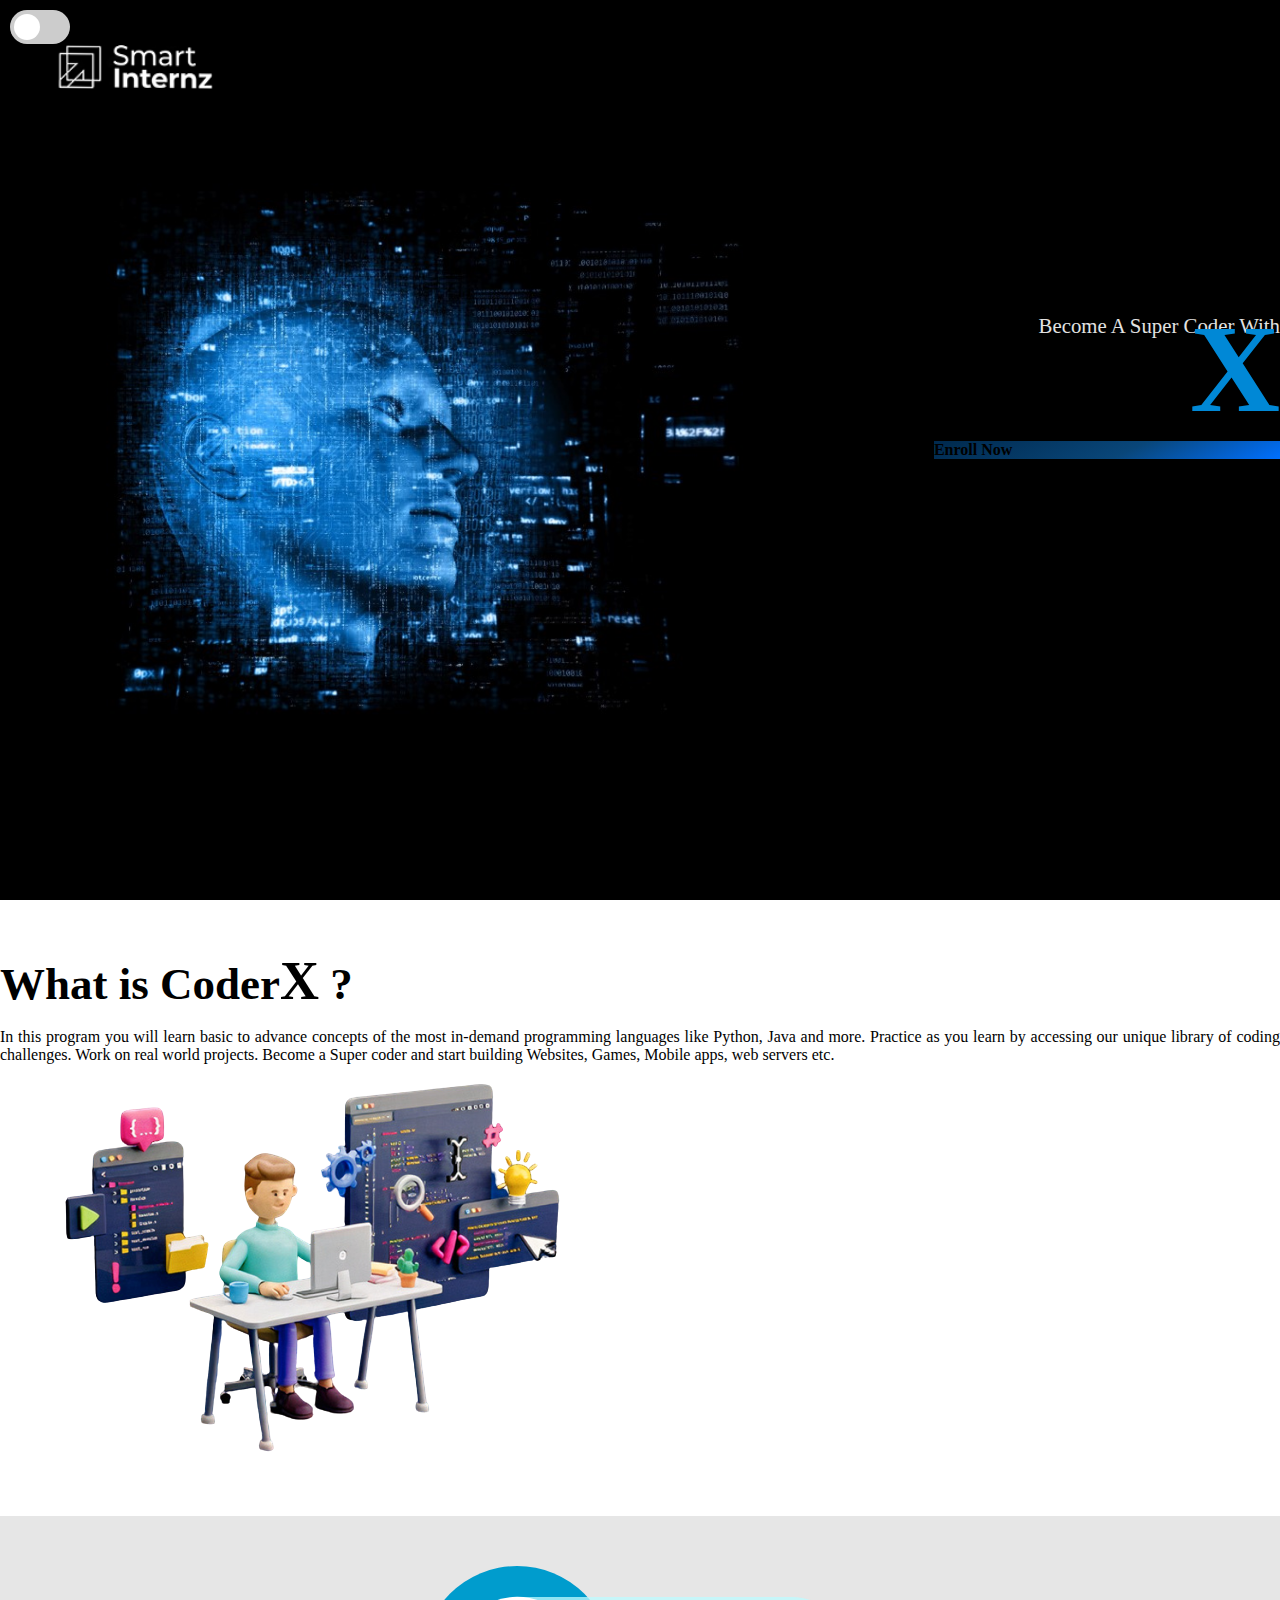
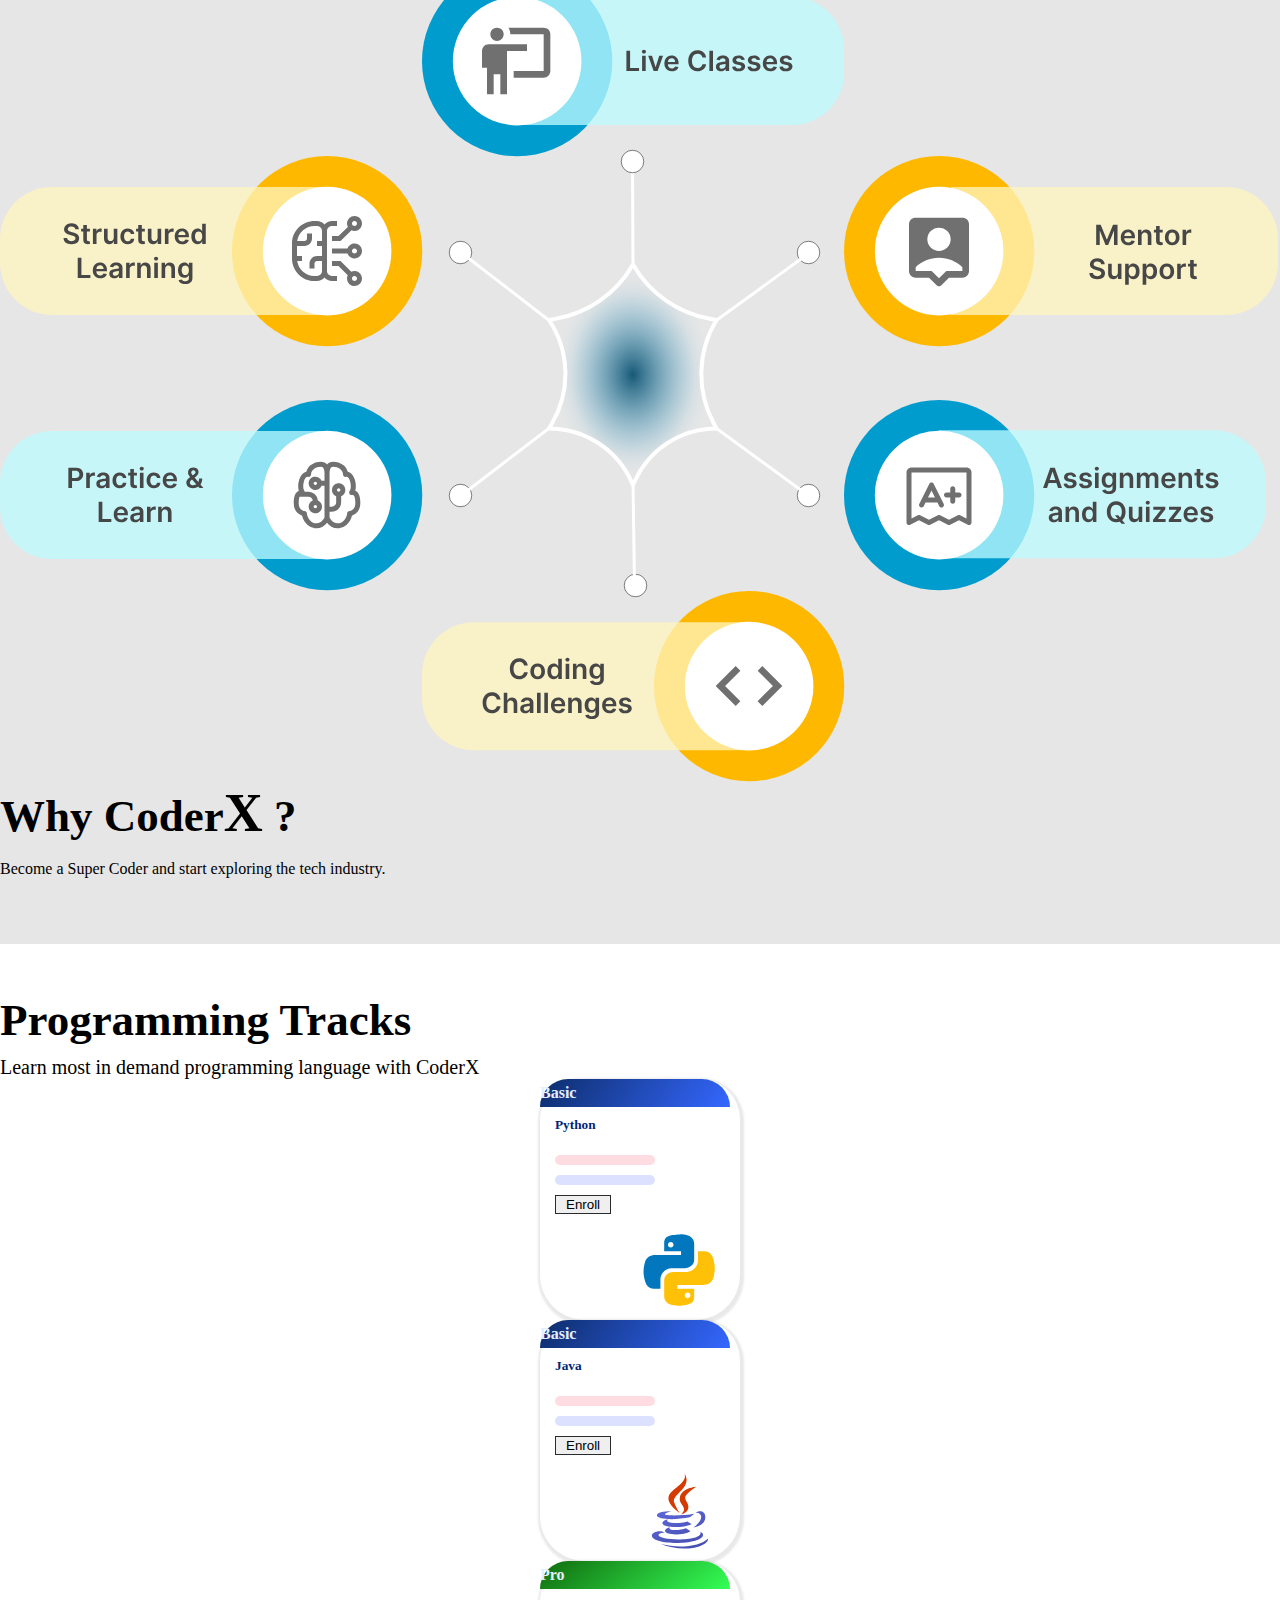
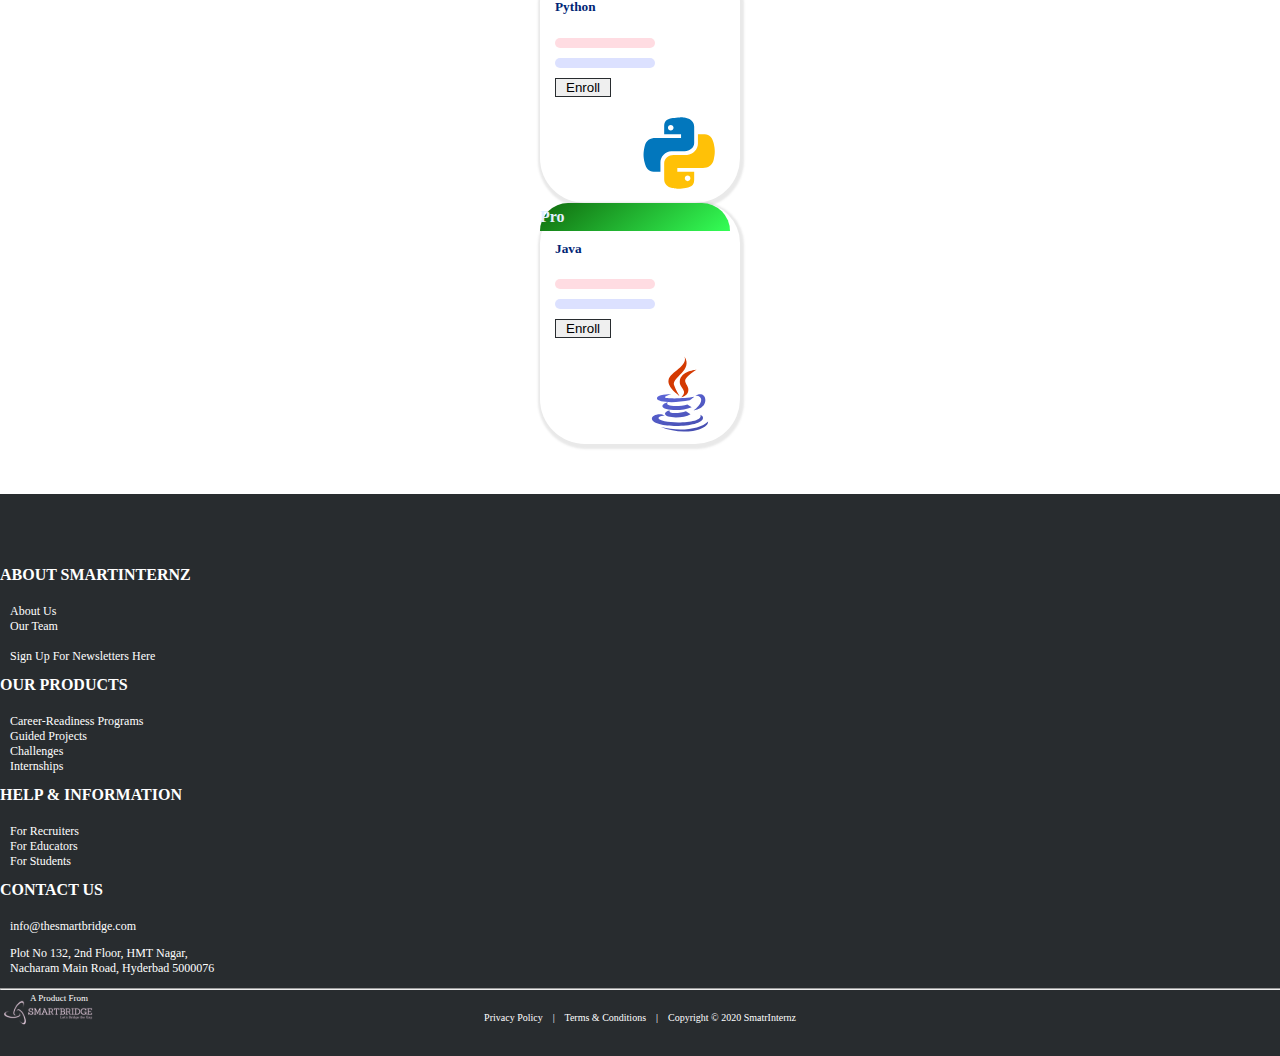
==== commit c11713e1: "added sub page" ====
--- a/index.html
+++ b/index.html
@@ -4,7 +4,6 @@
     <link rel="shortcut icon" type="image/x-icon" href="https://smartinternz.com/assets/smartinternz.ico">
 
     <meta property="og:title" content="Coder X - SmartInternz" />
-    <!-- <meta property="og:url" content="https://smartinternz.com/" /> -->
     <meta property="og:description" content="Project based learning and Remote internship platform">
     <meta property="og:image" content="https://smartinternz.com/assets/smartinternz_thumb.png">
     <meta http-equiv="X-UA-Compatible" content="IE=edge">
@@ -25,7 +24,7 @@
         <div class="banner">
             
             <div class="logos">
-                <img src="assets/Smart-white.png" id="silogo" class="logo" alt="SmartInternz">
+                <img src="assets/Smart-white.png" class="logo" alt="SmartInternz">
             </div>
             <div class="container">
                 <div class="banner-text text-end">
@@ -99,7 +98,7 @@
                                 <div class="dummy2"></div>
                             </div>
                             <div class="illu-img-div " style="text-align: right;">
-                                <button class="btn btn-pb-enroll" style="float: left;">Enroll</button>
+                               <a href="python_basic.html" target="_blank" rel="noopener noreferrer"><button class="btn btn-pb-enroll" style="float: left;">Enroll</button></a>
                                 <img src="assets/icon-python.svg" alt="" class="illu-img-trend">
                             </div>
                         </div>
@@ -428,30 +427,6 @@
 
 
     <script src="https://cdn.jsdelivr.net/npm/bootstrap@5.3.0-alpha1/dist/js/bootstrap.bundle.min.js" integrity="sha384-w76AqPfDkMBDXo30jS1Sgez6pr3x5MlQ1ZAGC+nuZB+EYdgRZgiwxhTBTkF7CXvN" crossorigin="anonymous"></script>
-
-    <script>
-
-            
-
-           function ChangeTheme() {
-            var element = document.getElementById("theme");
-            const currentText = element.getAttribute('data-bs-theme');
-                if (currentText === 'dark') {
-                    element.setAttribute('data-bs-theme', 'light');
-                } else {
-                    element.setAttribute('data-bs-theme', 'dark');
-                }
-
-                // var element = document.getElementById("silogo");
-                // const forLogo = element.getAttribute('src');
-                // if (forLogo === 'assets/Smart.png') {
-                //     element.setAttribute('src', 'assets/Smart-white.png');
-                // } else {
-                //     element.setAttribute('src', 'assets/Smart.png');
-                // }
-
-            };
-        
-        </script>
+    <script src="script.js"></script>
 </body>
 </html>--- a/style.css
+++ b/style.css
@@ -11,11 +11,14 @@
   body {
     margin: 0 auto;
     overflow-x: hidden;
-    font-family: system-ui, -apple-system, BlinkMacSystemFont, 'Segoe UI', Roboto, Oxygen, Ubuntu, Cantarell, 'Open Sans', 'Helvetica Neue', sans-serif;
+    /* font-family: system-ui, -apple-system, BlinkMacSystemFont, 'Segoe UI', Roboto, Oxygen, Ubuntu, Cantarell, 'Open Sans', 'Helvetica Neue', sans-serif; */
   }
   
   /* common  */
-  
+  .section-padding{
+    padding: 50px 0px 50px 0px;
+  }
+
   .head {
     font-size: 45px;
     /* color: #132356; */
@@ -210,7 +213,7 @@
     font-weight: bold;
     margin-top: -40px;
     text-transform: capitalize;
-    color: #e2e2e2;
+    /* color: #e2e2e2; */
   }
   
   .main-sub-head {
@@ -275,7 +278,7 @@
   .trend-card {
     width: 190px;
     padding: 5px;
-    border-radius: 45px !important;
+    border-radius: 40px 40px 45px 45px !important;
     border: none;
     margin: auto;
     background: rgb(255, 255, 255);
@@ -304,6 +307,10 @@
 
   .btn-pb-enroll{
     border: 0.3px solid #282C2F;
+    padding-right: 10px;
+    padding-left: 10px;
+    padding-top: 1px;
+    padding-bottom: 1px;
   }
 
   .pro{
@@ -525,3 +532,73 @@
 
 }
 
+
+
+
+
+/* Secondary page start */
+
+
+/* Sub banner start */
+.sub-banner{
+  height: 80vh;
+}
+
+.sec-head-key{
+  color: #ff8800;
+}
+
+.know_link:link{
+  color: var(--bs-body-color);
+}
+
+.enroll-btn{
+  /* background-color: #002575; */
+}
+/* Sub banner end */
+
+
+/* Course overview start */
+.co{
+  background-color: rgba(0, 0, 0, 0.055);
+}
+
+
+.circle{
+  /* height: 100px;
+  width: 100px; */
+  border: 5px solid;
+  border-radius: 50%;
+  text-align: center;
+  height: 220px;
+  width: max-content;
+  margin: auto;
+}
+
+.circle-title{
+  margin-top:-5px;
+  background-color: #ff8800;
+  color: #ffffff;
+  width: max-content;
+  font-size: 1.3em;
+  margin-right: auto;
+  margin-left: auto;
+  padding-right: 10px;
+  padding-left: 10px;
+  border-radius: 20px;
+}
+
+.circle-content{
+  margin-left: 45px !important;
+  margin-right: 45px !important;
+  margin-top: 15px;
+}
+
+.circle-points:before{
+  content: '⸰';
+}
+/* Course overview end */
+
+
+
+/* Secondary page end */